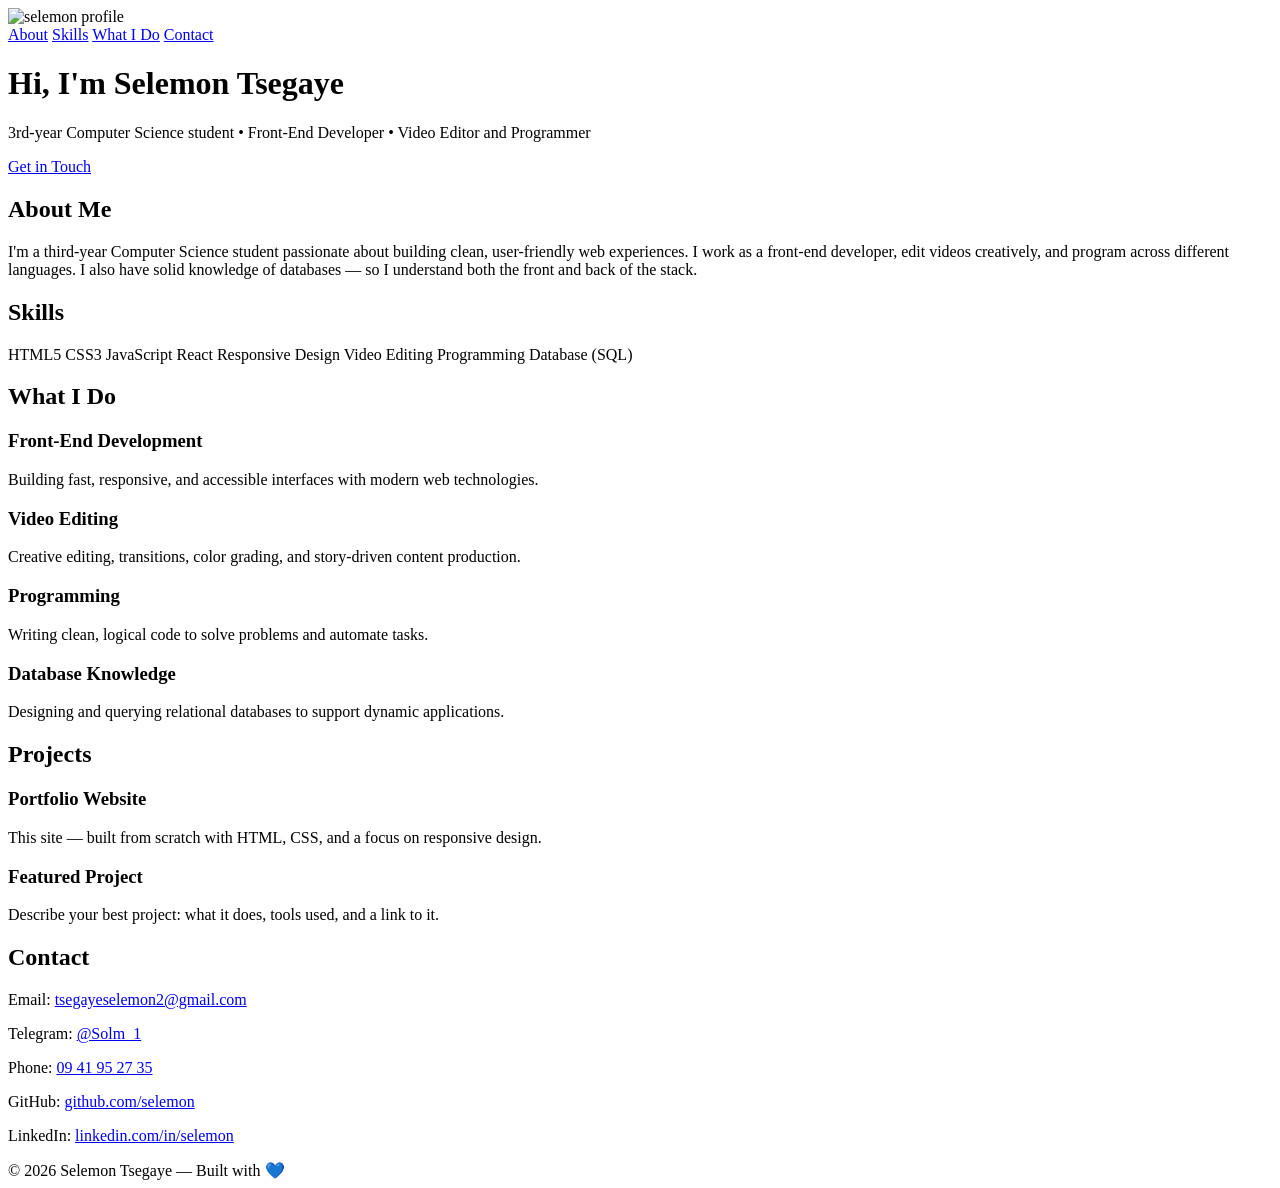
==== index.html @ 71d8cf89 "Rename My portfolios index.html to  index.html" ====
<!DOCTYPE html>
<html lang="en">
<head>
  <meta charset="UTF-8" />
  <meta name="viewport" content="width=device-width, initial-scale=1.0" />
  <title>Selemon Tsegaye — Front-End Developer &amp; CS Student</title>
  <link rel="stylesheet" href="portfolio.css" />
 <img src="selemon.jpg" alt="selemon profile" class="logo">

</head>
<body>

  <header>
    <nav aria-label="Primary Navigation">
      <a href="#about">About</a>
      <a href="#skills">Skills</a>
      <a href="#services">What I Do</a>
      <a href="#contact">Contact</a>
    </nav>
    <h1>Hi, I'm <span>Selemon Tsegaye</span></h1>
    <p>3rd-year Computer Science student • Front-End Developer • Video Editor and Programmer</p>
    <a class="btn" href="#contact">Get in Touch</a>
  </header>

  <main>
    <section id="about">
      <h2>About Me</h2>
      <p>
        I'm a third-year Computer Science student passionate about building clean, user-friendly web experiences.
       I work as a front-end developer, edit videos creatively, and program across different languages. I also have
        solid knowledge of databases — so I understand both the front and back of the stack.
      </p>
    </section>

    <section id="skills">
      <h2>Skills</h2>
      <div class="skills">
        <span>HTML5</span>
        <span>CSS3</span>
        <span>JavaScript</span>
        <span>React</span>
        <span>Responsive Design</span>
        <span>Video Editing</span>
        <span>Programming</span>
        <span>Database (SQL)</span>
      </div>
    </section>

    <section id="services">
      <h2>What I Do</h2>
      <div class="grid">
        <article class="card">
          <h3>Front-End Development</h3>
          <p>Building fast, responsive, and accessible interfaces with modern web technologies.</p>
        </article>
        <article class="card">
          <h3>Video Editing</h3>
          <p>Creative editing, transitions, color grading, and story-driven content production.</p>
        </article>
        <article class="card">
          <h3>Programming</h3>
          <p>Writing clean, logical code to solve problems and automate tasks.</p>
        </article>
        <article class="card">
          <h3>Database Knowledge</h3>
          <p>Designing and querying relational databases to support dynamic applications.</p>
        </article>
      </div>
    </section>

    <section id="projects">
      <h2>Projects</h2>
      <div class="grid">
        <article class="card">
          <h3>Portfolio Website</h3>
          <p>This site — built from scratch with HTML, CSS, and a focus on responsive design.</p>
        </article>
        <article class="card">
          <h3>Featured Project</h3>
          <p>Describe your best project: what it does, tools used, and a link to it.</p>
        </article>
      </div>
    </section>

     <section id="contact">
      <h2>Contact</h2>
      <p>Email: <a href="mailto:tsegayeselemon2@gmail.com">tsegayeselemon2@gmail.com</a></p>
      <p>Telegram: <a href="https://t.me/Solm_1" target="_blank" rel="noopener noreferrer">@Solm_1</a></p>
      <p>Phone: <a href="tel:+251941952735">09 41 95 27 35</a></p>
      <p>GitHub: <a href="https://github.com/selemon" target="_blank" rel="noopener noreferrer">github.com/selemon</a></p>
      <p>LinkedIn: <a href="https://linkedin.com/in/selemon" target="_blank" rel="noopener noreferrer">linkedin.com/in/selemon</a></p>
    </section>
  </main>

  <footer>
    © 2026 Selemon Tsegaye — Built with 💙
  </footer>

</body>
</html>
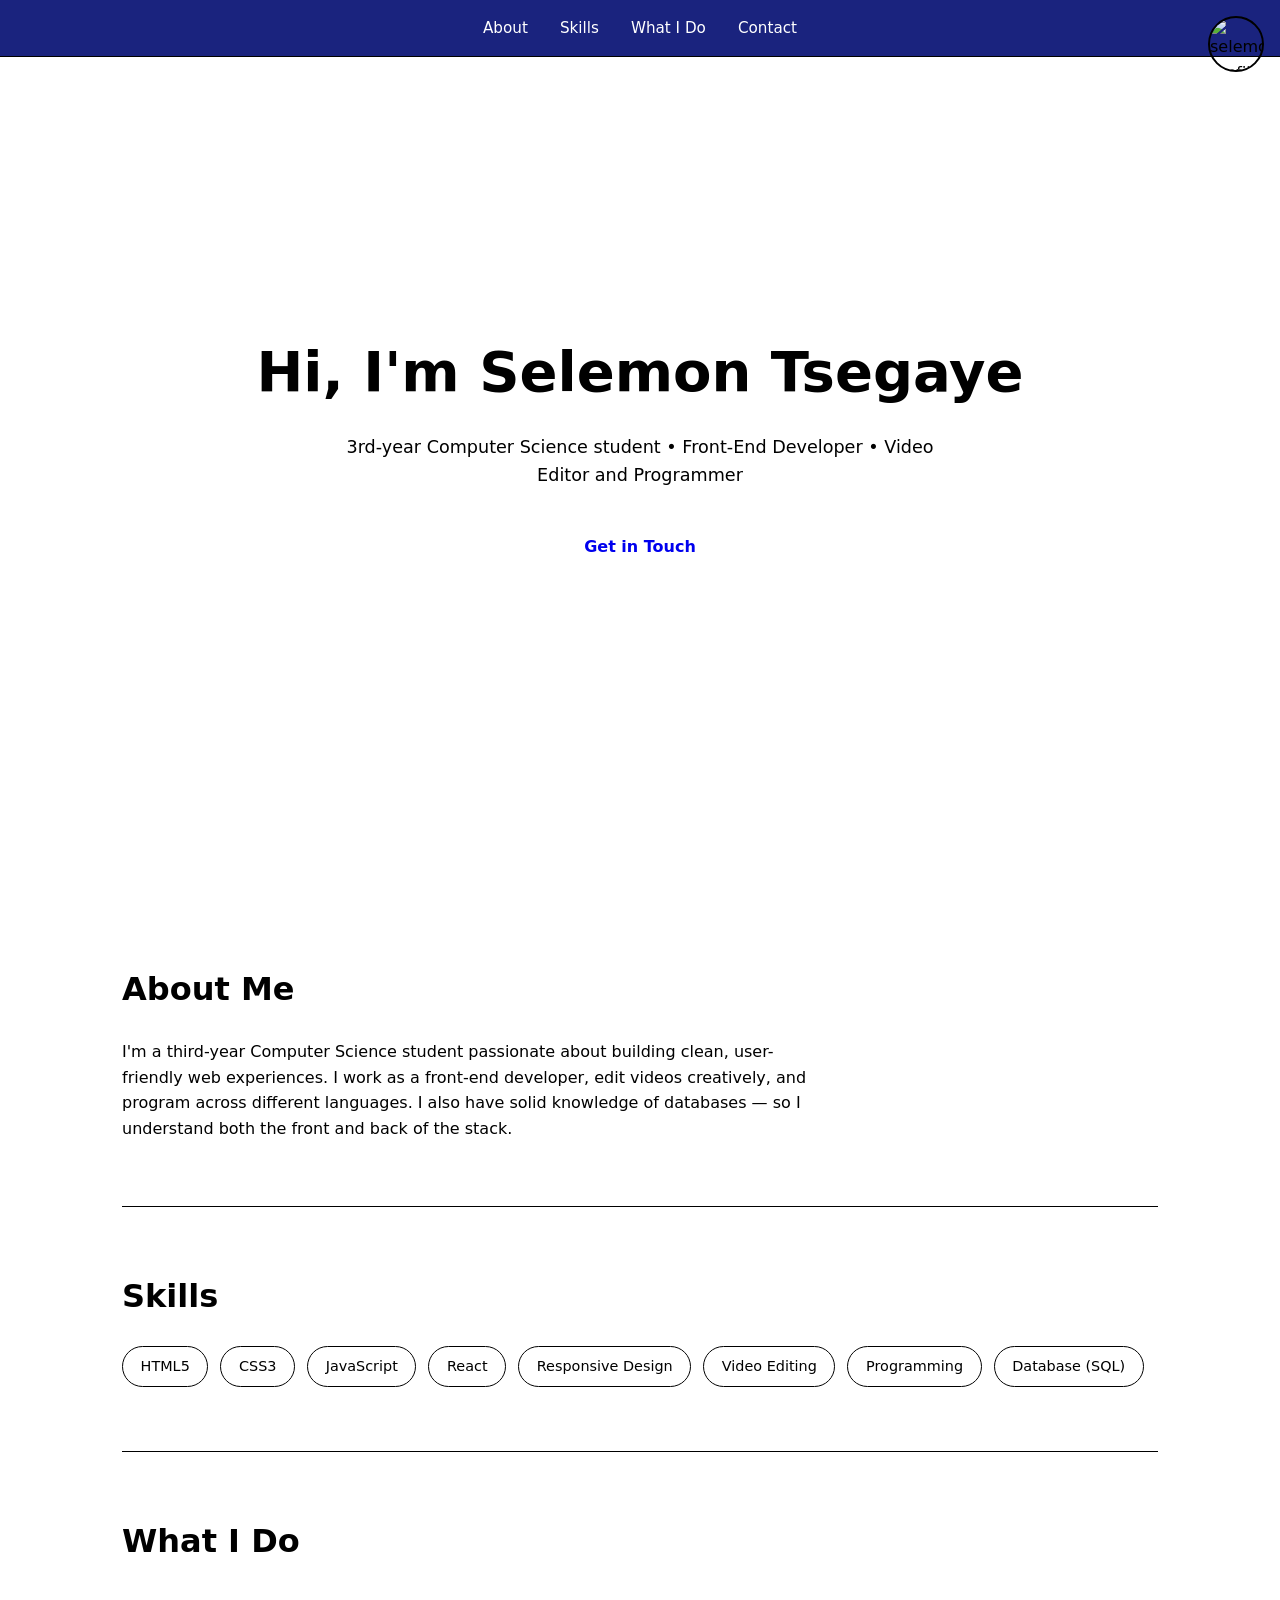
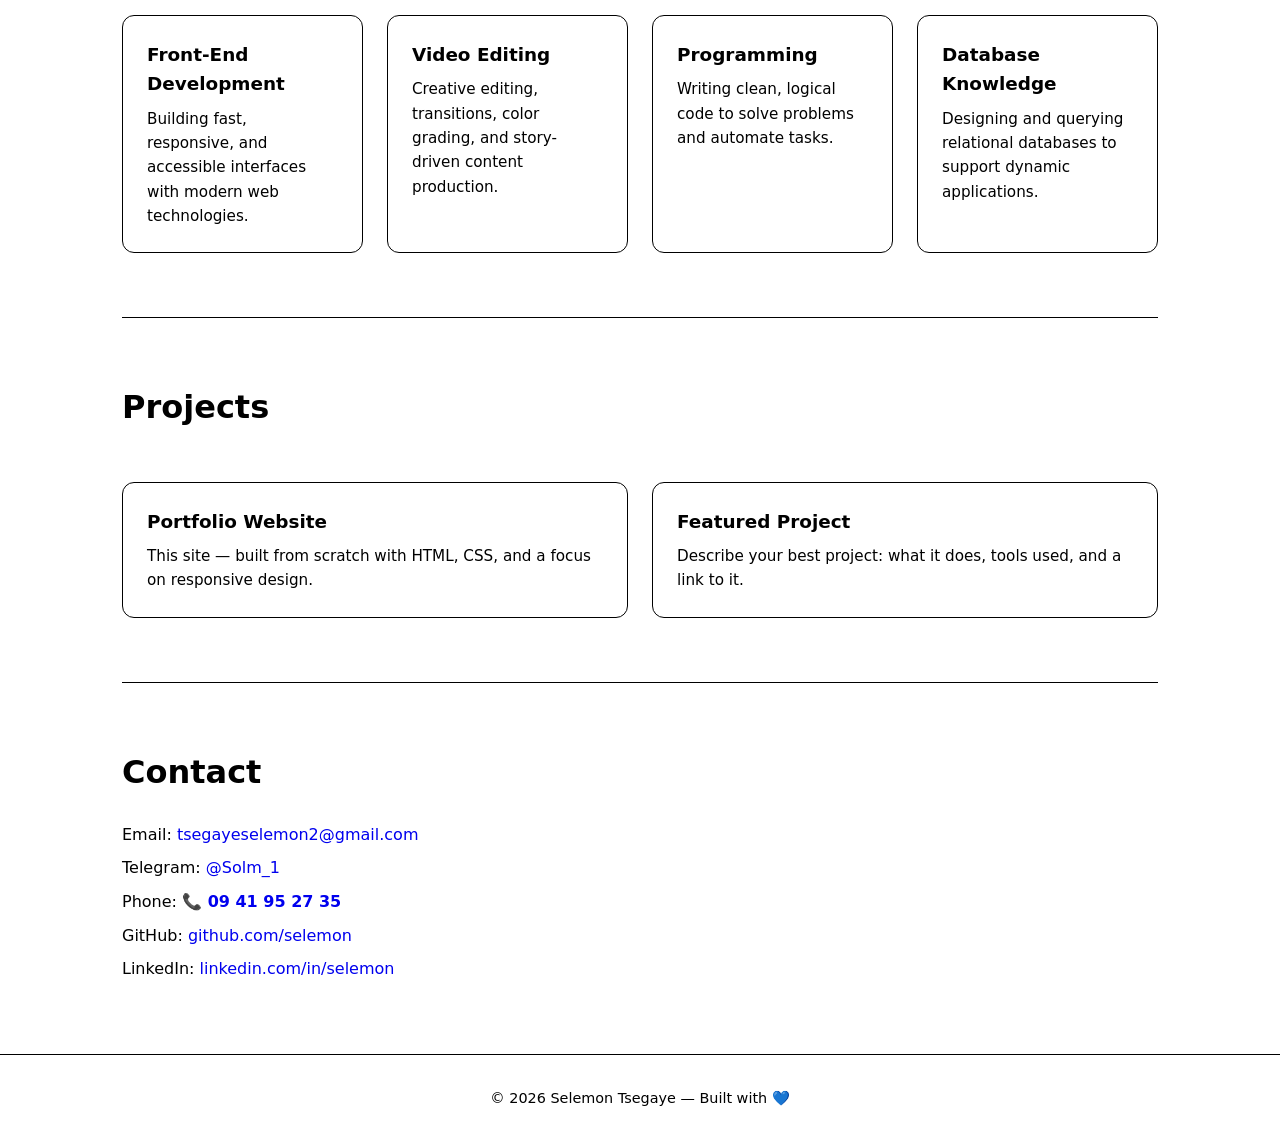
==== commit 3c460ecb: "Change stylesheet link in index.html Updated stylesheet link from 'portfolio.css' to 'style.css'." ====
--- a/index.html
+++ b/index.html
@@ -4,7 +4,7 @@
   <meta charset="UTF-8" />
   <meta name="viewport" content="width=device-width, initial-scale=1.0" />
   <title>Selemon Tsegaye — Front-End Developer &amp; CS Student</title>
-  <link rel="stylesheet" href="portfolio.css" />
+  <link rel="stylesheet" href="style.css" />
  <img src="selemon.jpg" alt="selemon profile" class="logo">
 
 </head>
--- a/style.css
+++ b/style.css
@@ -0,0 +1,253 @@
+/* ===== RESET & BASE ===== */
+* {
+  margin: 0;
+  padding: 0;
+  box-sizing: border-box;
+}
+
+html {
+  scroll-behavior: smooth;
+}
+
+body {
+  font-family: 'Segoe UI', system-ui, -apple-system, sans-serif;
+  line-height: 1.6;
+}
+
+/* ===== LOGO ===== */
+.logo {
+  position: fixed;
+  top: 1rem;
+  right: 1rem;
+  width: 56px;
+  height: 56px;
+  border-radius: 50%;
+  object-fit: cover;
+  border: 2px solid;
+  z-index: 100;
+}
+
+/* ===== HEADER ===== */
+header {
+  min-height: 100vh;
+  display: flex;
+  flex-direction: column;
+  justify-content: center;
+  align-items: center;
+  text-align: center;
+  padding: 2rem;
+}
+
+header h1 {
+  font-size: clamp(2rem, 6vw, 3.5rem);
+  font-weight: 800;
+  margin-bottom: 1rem;
+}
+
+header p {
+  font-size: 1.1rem;
+  max-width: 600px;
+  margin-bottom: 2rem;
+}
+
+/* ===== NAV ===== */
+nav {
+  display: block;
+  position: fixed;
+  top: 0;
+  left: 0;
+  right: 0;
+  display: flex;
+  justify-content: center;
+  gap: 2rem;
+  padding: 1rem 2rem;
+  backdrop-filter: blur(10px);
+  border-bottom: 1px solid;
+  z-index: 50;
+  background-color:#1a237e;
+}
+
+nav a {
+  text-decoration: none;
+  font-weight: 500;
+  font-size: 0.95rem;
+  color: #ffffff;
+  transition: color 0.2s;
+}
+
+nav a:hover {
+  color: #22c55e; 
+   background-color:green;
+   /* green */
+}
+
+/* ===== BUTTON ("Get in Touch") ===== */
+.btn {
+  display: inline-block;
+  padding: 0.8rem 2rem;
+  text-decoration: none;
+  border-radius: 999px;
+  font-weight: 600;
+  transition: background-color 0.2s, color 0.2s, transform 0.2s;
+}
+
+.btn:hover {
+  background-color: #22c55e; /* green */
+  color: #ffffff;
+  transform: translateY(-2px);
+}
+
+/* ===== MAIN & SECTIONS ===== */
+main {
+  max-width: 1100px;
+  margin: 0 auto;
+  padding: 0 2rem;
+}
+
+section {
+  padding: 4rem 0;
+  border-bottom: 1px solid;
+}
+
+section:last-of-type {
+  border-bottom: none;
+}
+
+section h2 {
+  font-size: 2rem;
+  margin-bottom: 1.5rem;
+  position: relative;
+  display: inline-block;
+}
+
+section h2::after {
+  content: '';
+  position: absolute;
+  bottom: -6px;
+  left: 0;
+  width: 50px;
+  height: 3px;
+  border-radius: 2px;
+}
+
+section > p {
+  max-width: 700px;
+}
+
+/* ===== SKILLS ===== */
+.skills {
+  display: flex;
+  flex-wrap: wrap;
+  gap: 0.75rem;
+}
+
+.skills span {
+  border: 1px solid;
+  padding: 0.5rem 1.1rem;
+  border-radius: 999px;
+  font-size: 0.9rem;
+}
+
+/* ===== GRID & CARDS ===== */
+.grid {
+  display: grid;
+  grid-template-columns: repeat(auto-fit, minmax(240px, 1fr));
+  gap: 1.5rem;
+  margin-top: 1.5rem;
+}
+
+.card {
+  border: 1px solid;
+  border-radius: 12px;
+  padding: 1.5rem;
+  transition: transform 0.2s;
+}
+
+.card:hover {
+  transform: translateY(-4px);
+}
+
+.card h3 {
+  margin-bottom: 0.5rem;
+  font-size: 1.15rem;
+}
+
+.card p {
+  font-size: 0.95rem;
+}
+
+/* ===== CONTACT ===== */
+#contact p {
+  margin-bottom: 0.5rem;
+}
+
+#contact a {
+  text-decoration: none;
+  transition: color 0.2s;
+}
+
+#contact a:hover {
+  color: #22c55e; /* green */
+  text-decoration: underline;
+}
+
+#contact p a[href^="tel:"] {
+  font-weight: 700;
+}
+
+#contact p a[href^="tel:"]::before {
+  content: "📞 ";
+}
+
+/* ===== FOOTER ===== */
+footer {
+  text-align: center;
+  padding: 2rem;
+  font-size: 0.9rem;
+  border-top: 1px solid;
+}
+
+/* ===== RESPONSIVE ===== */
+@media (max-width: 768px) {
+  nav {
+    gap: 1rem;
+    padding: 0.8rem 1rem;
+    flex-wrap: wrap;
+  }
+
+  nav a {
+    font-size: 0.85rem;
+  }
+
+  .logo {
+    width: 44px;
+    height: 44px;
+  }
+
+  section {
+    padding: 3rem 0;
+  }
+
+  section h2 {
+    font-size: 1.6rem;
+  }
+}
+
+@media (max-width: 480px) {
+  nav {
+    gap: 0.6rem;
+  }
+
+  nav a {
+    font-size: 0.75rem;
+  }
+
+  .logo {
+    width: 38px;
+    height: 38px;
+  }
+
+  header p {
+    font-size: 1rem;
+  }
+}
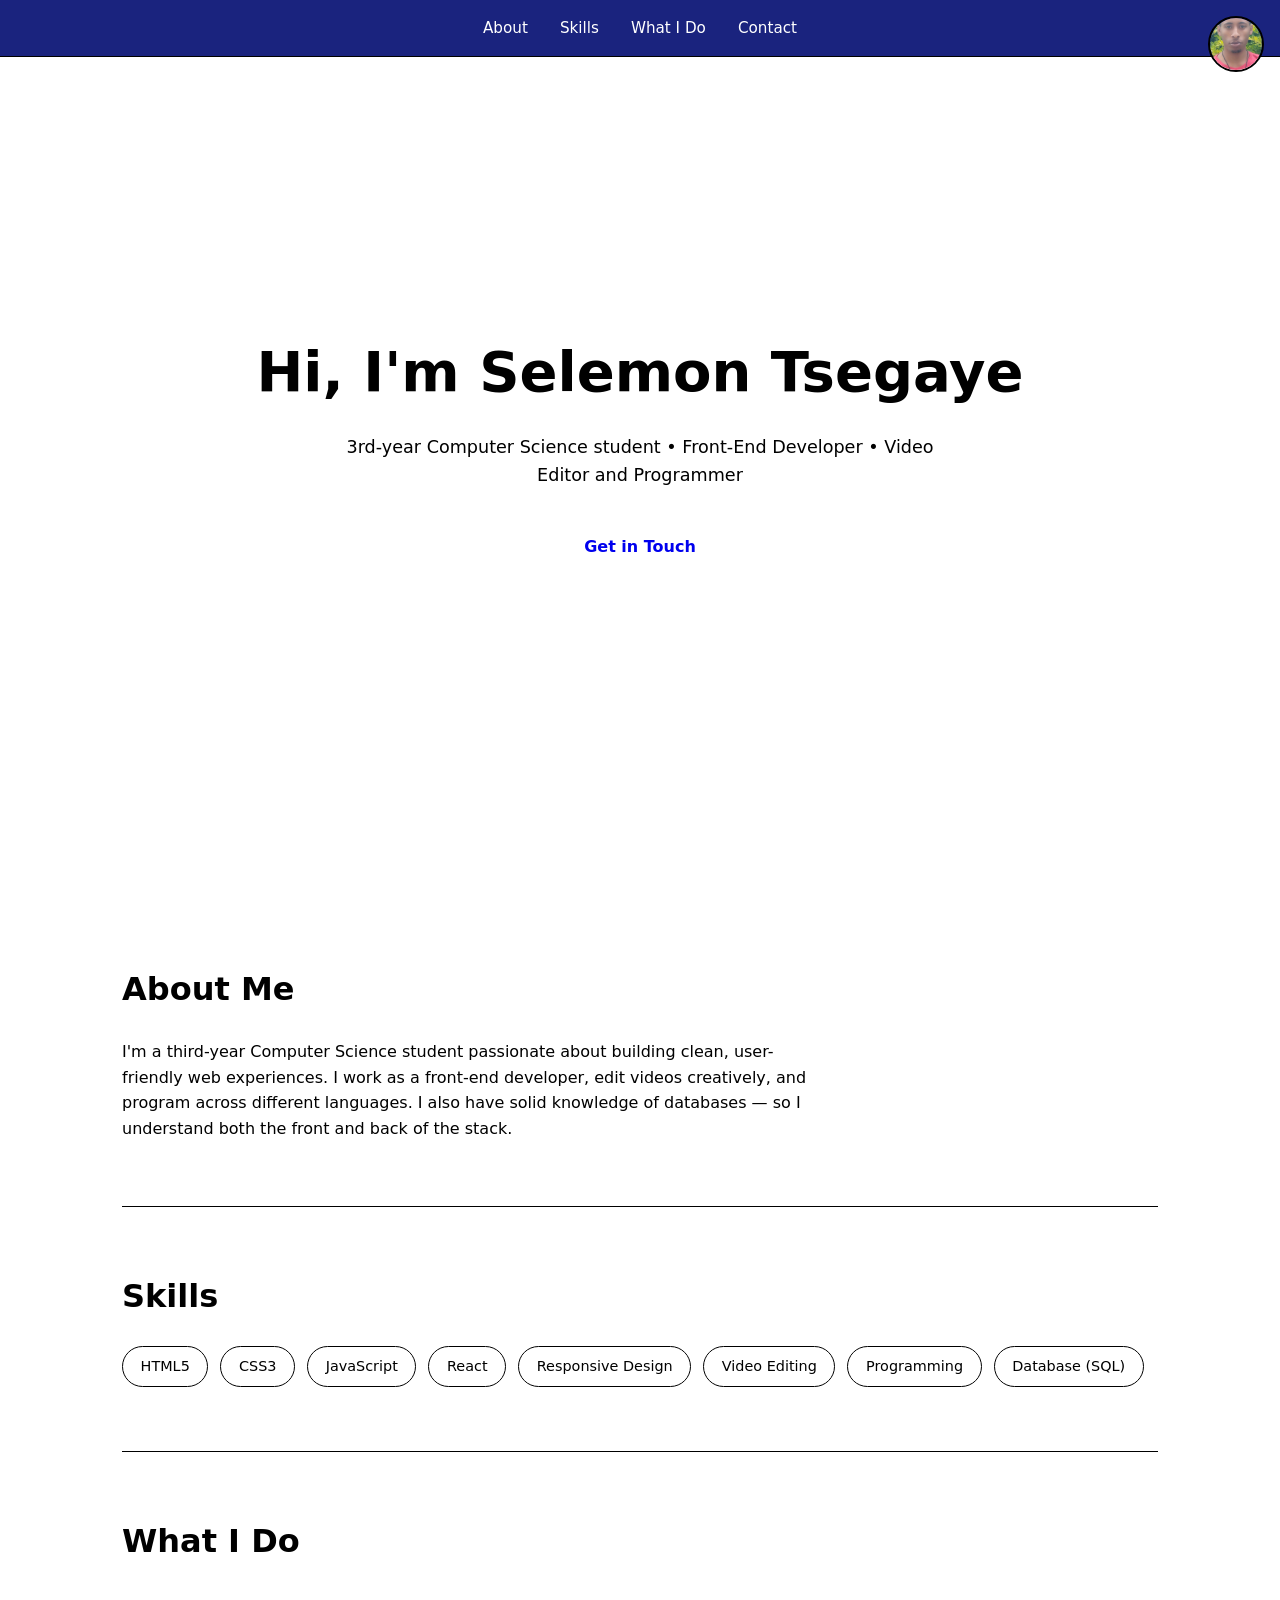
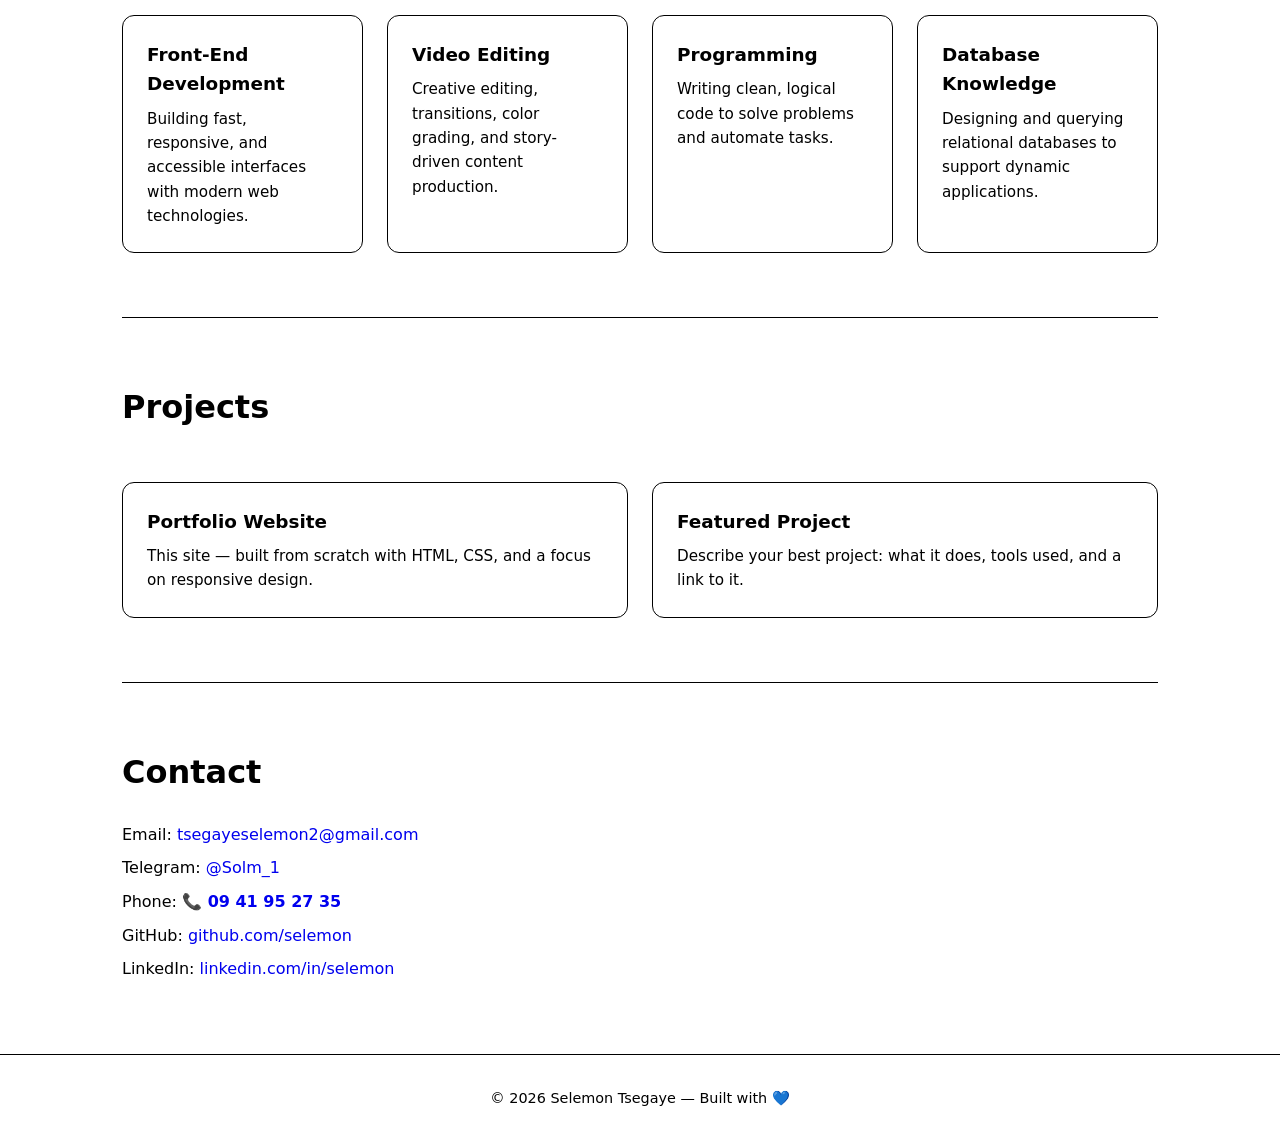
==== commit ef8220b7: "Update index.html" ====
--- a/index.html
+++ b/index.html
@@ -5,7 +5,7 @@
   <meta name="viewport" content="width=device-width, initial-scale=1.0" />
   <title>Selemon Tsegaye — Front-End Developer &amp; CS Student</title>
   <link rel="stylesheet" href="style.css" />
- <img src="selemon.jpg" alt="selemon profile" class="logo">
+ <img src="so.jpg" alt="selemon profile" class="logo">
 
 </head>
 <body>
